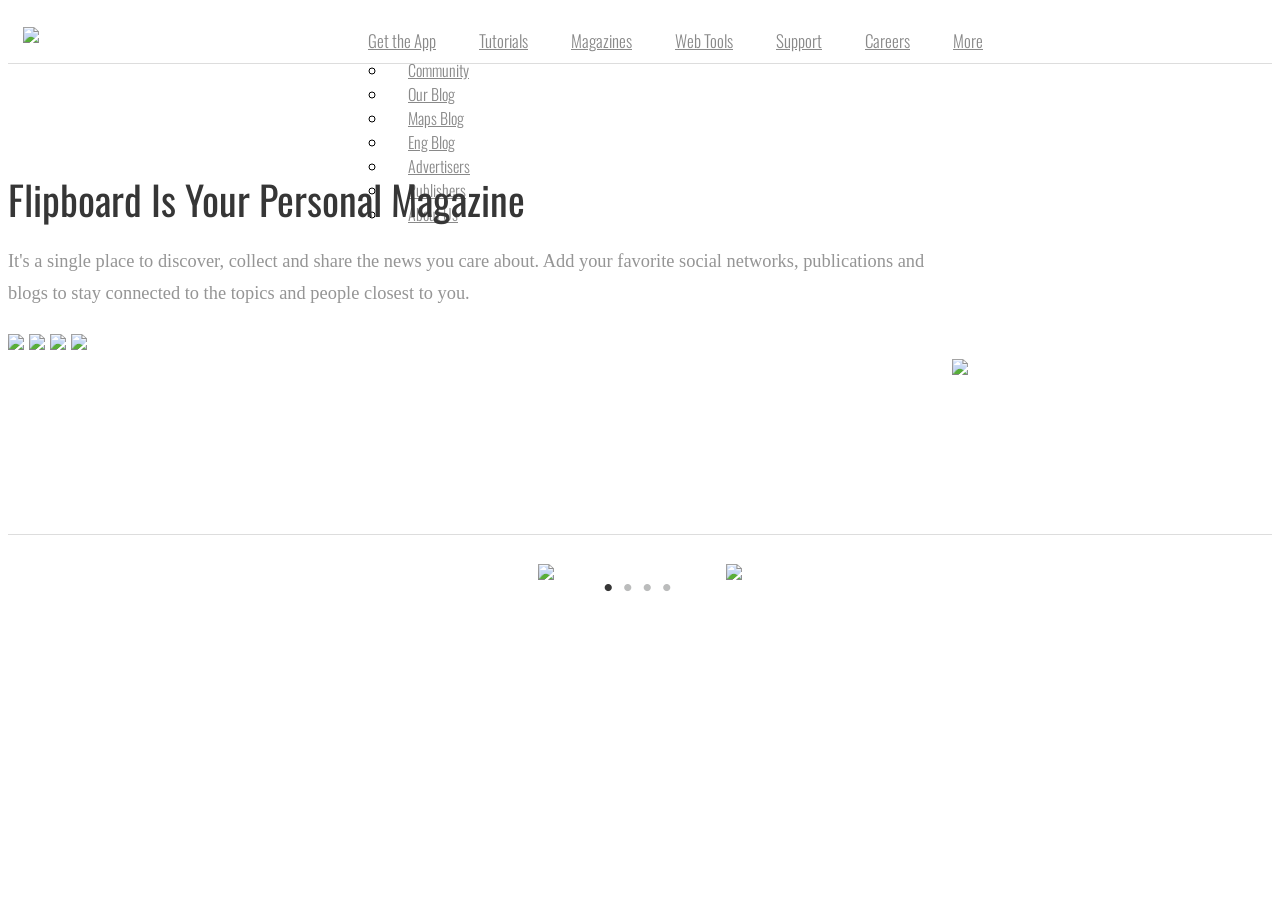
==== index.html @ d37cfd77 "First commit" ====
<!doctype html>
<html>
  <head>
    <link href='http://fonts.googleapis.com/css?family=Oswald:400,300' rel='stylesheet'>
    <link href="http://s3.amazonaws.com/codecademy-content/courses/ltp2/css/bootstrap.min.css" rel="stylesheet">
    <link href="style.css" rel="stylesheet">
  </head>
  <body>
    <div class="header">
      <div class="container">
        <a href="#" class="logo-icon">
          <img src="http://s3.amazonaws.com/codecademy-content/courses/ltp2/img/flipboard/logo.png">
        </a>

        <ul class="menu">
          <li><a href="#">Get the App</a></li>
          <li><a href="#">Tutorials</a></li>
          <li><a href="#">Magazines</a></li>
          <li><a href="#">Web Tools</a></li>
          <li><a href="#">Support</a></li>
          <li><a href="#">Careers</a></li>
          <li class="dropdown">
            <a href="#" class="dropdown-toggle">More <b class="caret"></b></a>
            <ul class="dropdown-menu">
              <li><a href="#">Community</a></li>
              <li><a href="#">Our Blog</a></li>
              <li><a href="#">Maps Blog</a></li>
              <li><a href="#">Eng Blog</a></li>
              <li><a href="#">Advertisers</a></li>
              <li><a href="#">Publishers</a></li>
              <li><a href="#">About Us</a></li>
            </ul>
          </li>
        </ul>
      </div>
    </div>

    <div class="slider">

      <div class="slide active-slide">
        <div class="container">
          <div class="row">
            <div class="slide-copy col-xs-5">
              <h1>Flipboard Is Your Personal Magazine</h1>
              <p>It's a single place to discover, collect and share the news you care about.  Add your favorite social networks, publications and blogs to stay connected to the topics and people closest to you.</p>
              
              <ul class="get-app">
                <li><a href="#"><img src="http://s3.amazonaws.com/codecademy-content/courses/ltp2/img/flipboard/ios.png"></a></li>
                <li><a href="#"><img src="http://s3.amazonaws.com/codecademy-content/courses/ltp2/img/flipboard/android.png"></a></li>
                <li><a href="#"><img src="http://s3.amazonaws.com/codecademy-content/courses/ltp2/img/flipboard/windows.png"></a></li>
                <li><a href="#"><img src="http://s3.amazonaws.com/codecademy-content/courses/ltp2/img/flipboard/blackberry.png"></a></li>
              </ul>
            </div>
            <div class="slide-img col-xs-7">
              <img src="http://s3.amazonaws.com/codecademy-content/courses/ltp2/img/flipboard/home.png" width="540px">
            </div>
          </div>
        </div>      
      </div>

      <div class="slide slide-feature">
        <div class="container">
          <div class="row">
            <div class="col-xs-12">
              <a href="#"><img src="http://s3.amazonaws.com/codecademy-content/courses/ltp2/img/flipboard/cnn.png"></a>
              <a href="#">Read Now</a>
            </div>
            
          </div>
        </div>      
      </div> 

      <div class="slide">
        <div class="container">
          <div class="row">
            <div class="slide-copy col-xs-5">
              <h1>Enjoy Flipboard Magazines</h1>
              <h2>on the Web</h2>
              <p>Millions of people use Flipboard to read and collect the news they care about, curating their favorite stories into their own magazines on any topic imaginable. Now magazines created by our readers, from Dali to End Trafficking, can be shared and enjoyed on the Web by anyone, anywhere.</p>
              
            </div>
            <div class="slide-img col-xs-7">
              <img src="http://s3.amazonaws.com/codecademy-content/courses/ltp2/img/flipboard/magazines.png">
            </div>
          </div>
        </div>      
      </div> 


      <div class="slide">
        <div class="container">
          <div class="row">
            <div class="slide-copy col-xs-5">
              <h1>Badges & Widgets</h1>
              <p>Millions of people use Flipboard to read and collect the news they care about, curating their favorite stories into their own magazines. Now you can promote the ones you create or think are awesome.</p>
              
              <ul class="get-app">
                <li><a href="#"><img src="http://s3.amazonaws.com/codecademy-content/courses/ltp2/img/flipboard/ios.png"></a></li>
                <li><a href="#"><img src="http://s3.amazonaws.com/codecademy-content/courses/ltp2/img/flipboard/android.png"></a></li>
                <li><a href="#"><img src="http://s3.amazonaws.com/codecademy-content/courses/ltp2/img/flipboard/windows.png"></a></li>
                <li><a href="#"><img src="http://s3.amazonaws.com/codecademy-content/courses/ltp2/img/flipboard/blackberry.png"></a></li>
              </ul>
            </div>
            <div class="slide-img col-xs-7">
              <img src="http://s3.amazonaws.com/codecademy-content/courses/ltp2/img/flipboard/bw.png" width="540px">
            </div>
          </div>
        </div>      
      </div> 

    </div>

    <div class="slider-nav">
      <a href="#" class="arrow-prev"><img src="http://s3.amazonaws.com/codecademy-content/courses/ltp2/img/flipboard/arrow-prev.png"></a>
      <ul class="slider-dots">
        <li class="dot active-dot">&bull;</li>
        <li class="dot">&bull;</li>
        <li class="dot">&bull;</li>
        <li class="dot">&bull;</li>
      </ul>
      <a href="#" class="arrow-next"><img src="http://s3.amazonaws.com/codecademy-content/courses/ltp2/img/flipboard/arrow-next.png"></a>
    </div> 
    
    <script src="https://ajax.googleapis.com/ajax/libs/jquery/2.2.0/jquery.min.js"></script>
    <script src="app.js"></script>
  </body>
</html>
---- style.css ----
/* General */

.container {
  width: 960px;
}


/* Header */

.header {
  background-color: rgba(255, 255, 255, 0.95);
  border-bottom: 1px solid #ddd;
  
  font-family: 'Oswald', sans-serif;
  font-weight: 300;
  
  font-size: 17px;
  padding: 15px;
}


/* Menu */ 

.header .menu {
  float: right;
  list-style: none;
  margin-top: 5px;
}

.menu > li {
  display: inline;
  padding-left: 20px;
  padding-right: 20px;
}

.menu a {
  color: #898989;
}

/* Dropdown */

.dropdown-menu {
  font-size: 16px;
  margin-top: 5px;
  min-width: 105px;
}

.dropdown-menu li a {
  color: #898989;
  padding: 6px 20px;
  font-weight: 300;
}


/* Carousel */

.slider {
  position: relative;
  width: 100%;
  height: 470px;
  border-bottom: 1px solid #ddd;
}

.slide {
  background: transparent url('http://s3.amazonaws.com/codecademy-content/courses/ltp2/img/flipboard/feature-gradient-transparent.png') center center no-repeat;
  background-size: cover;
  display: none;
  position: absolute;
  top: 0;
  left: 0;
  width: 100%;
  height: 100%;
}

.active-slide {
    display: block;
}

.slide-copy h1 {
  color: #363636;  
  
  font-family: 'Oswald', sans-serif;
  font-weight: 400;
  
  font-size: 40px;
  margin-top: 105px;
  margin-bottom: 0px;
}

.slide-copy h2 {
  color: #b7b7b7;
  
  font-family: 'Oswald', sans-serif;
  font-weight: 400;
  
  font-size: 40px;
  margin: 5px;
}

.slide-copy p {
  color: #959595;
  font-family: Georgia, "Times New Roman", serif;
  font-size: 1.15em;
  line-height: 1.75em;
  margin-bottom: 15px;
  margin-top: 16px;
}

.slide-img {
  text-align: right;
}

/* Slide feature */

.slide-feature {
  text-align: center;
  background-image: url('http://s3.amazonaws.com/codecademy-content/courses/ltp2/img/flipboard/ac.png');
  height: 470px;
}

.slide-feature img {
  margin-top: 112px;
  margin-bottom: 28px;
}

.slide-feature a {
  display: block;
  color: #6fc5e0;
  
  font-family: "HelveticaNeueMdCn", Helvetica, sans-serif;
  font-family: 'Oswald', sans-serif;
  font-weight: 400;
  
  font-size: 20px;
}

.slider-nav {
  text-align: center;
  margin-top: 20px;
}

.arrow-prev {
  margin-right: 45px;
  display: inline-block;
  vertical-align: top;
  margin-top: 9px;
}

.arrow-next {
  margin-left: 45px;
  display: inline-block;
  vertical-align: top;
  margin-top: 9px;
}

.slider-dots {
  list-style: none;
  display: inline-block;
  padding-left: 0;
  margin-bottom: 0;
}

.slider-dots li {
  color: #bbbcbc;
  display: inline;
  font-size: 30px;
  margin-right: 5px;
}

.slider-dots li.active-dot {
  color: #363636;
}

/* App links */

.get-app {
  list-style: none;
  padding-bottom: 9px;
  padding-left: 0px;
  padding-top: 9px;
}

.get-app li {
  float: left;
  margin-bottom: 5px;
  margin-right: 5px;
}

.get-app img {
  height: 40px;
}
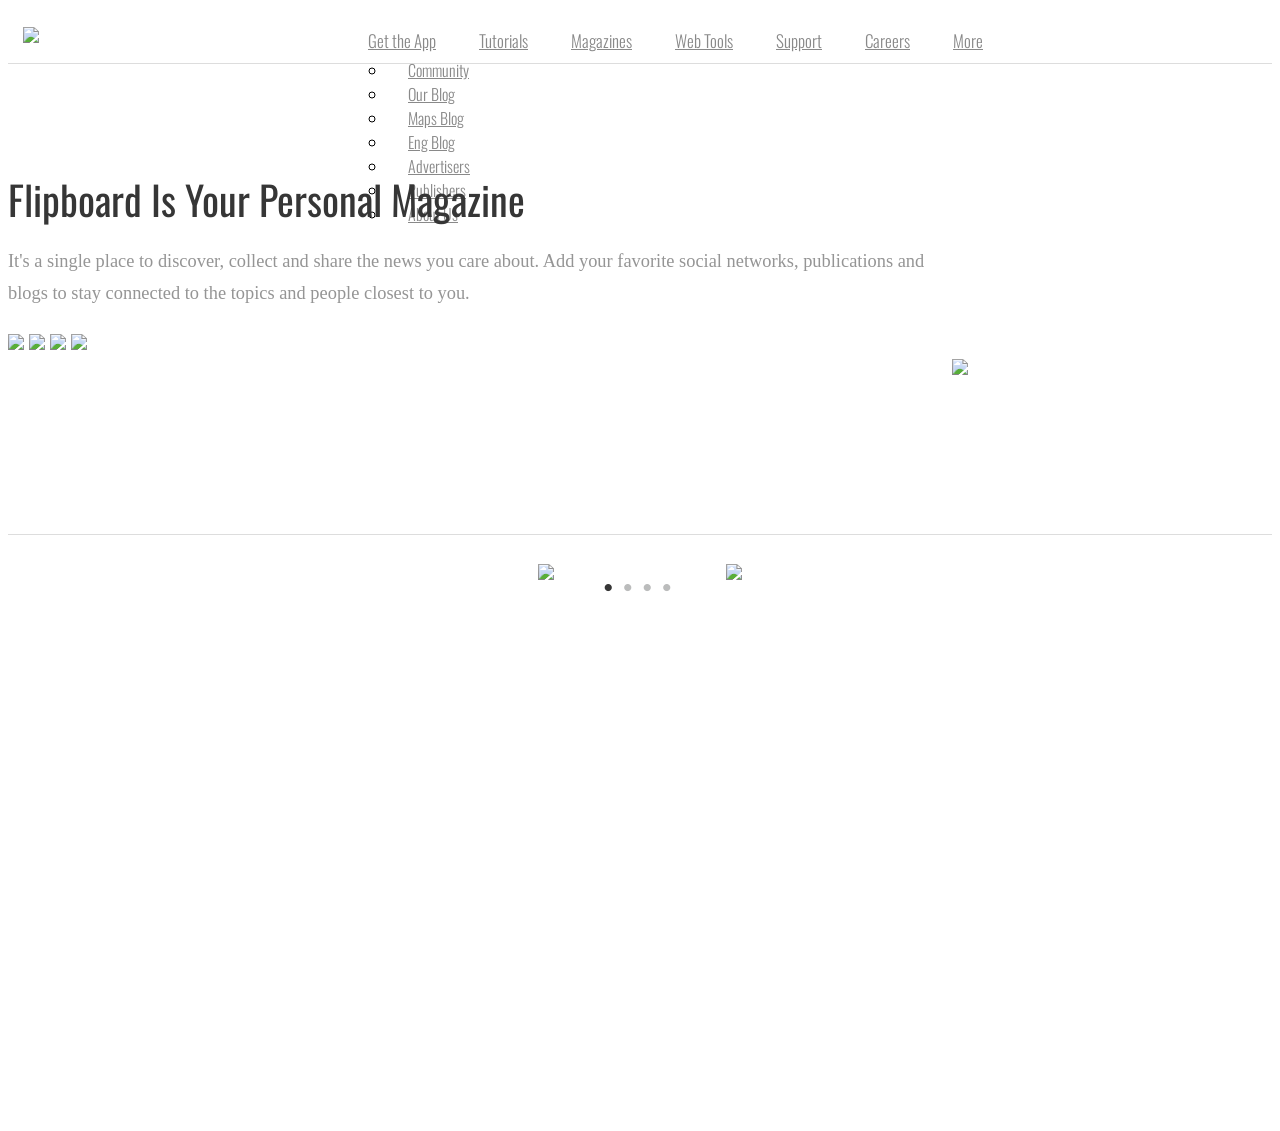
==== commit e9e74da5: "Youtube api test added" ====
--- a/index.html
+++ b/index.html
@@ -4,6 +4,9 @@
     <link href='http://fonts.googleapis.com/css?family=Oswald:400,300' rel='stylesheet'>
     <link href="http://s3.amazonaws.com/codecademy-content/courses/ltp2/css/bootstrap.min.css" rel="stylesheet">
     <link href="style.css" rel="stylesheet">
+
+    <script src="youtube.js" type="text/javascript"></script>
+    <script src="https://apis.google.com/js/client.js?onload=onClientLoad" type="text/javascript"></script>
   </head>
   <body>
     <div class="header">
@@ -121,6 +124,21 @@
       <a href="#" class="arrow-next"><img src="http://s3.amazonaws.com/codecademy-content/courses/ltp2/img/flipboard/arrow-next.png"></a>
     </div> 
     
+    <div class="videoSection">
+      <div class="container">
+        <div id="videoPlayer">
+          <!-- <iframe id="ytplayer" type="text/html" width="640" height="390"
+  src="https://www.youtube.com/embed/M7lc1UVf-VE?showinfo=0"
+  frameborder="0"></iframe> -->
+          <!-- <iframe width="560" height="315" src="https://www.youtube.com/embed/videoseries?list=PL19501DCDB5767545" frameborder="0" allowfullscreen></iframe> -->
+        </div>
+
+        <div>
+          <pre id="response"></pre>
+        </div>
+      </div>
+    </div>
+
     <script src="https://ajax.googleapis.com/ajax/libs/jquery/2.2.0/jquery.min.js"></script>
     <script src="app.js"></script>
   </body>
--- a/style.css
+++ b/style.css
@@ -188,4 +188,8 @@
 
 .get-app img {
   height: 40px;
+}
+
+.videoSection pre {
+  min-height: 500px;
 }
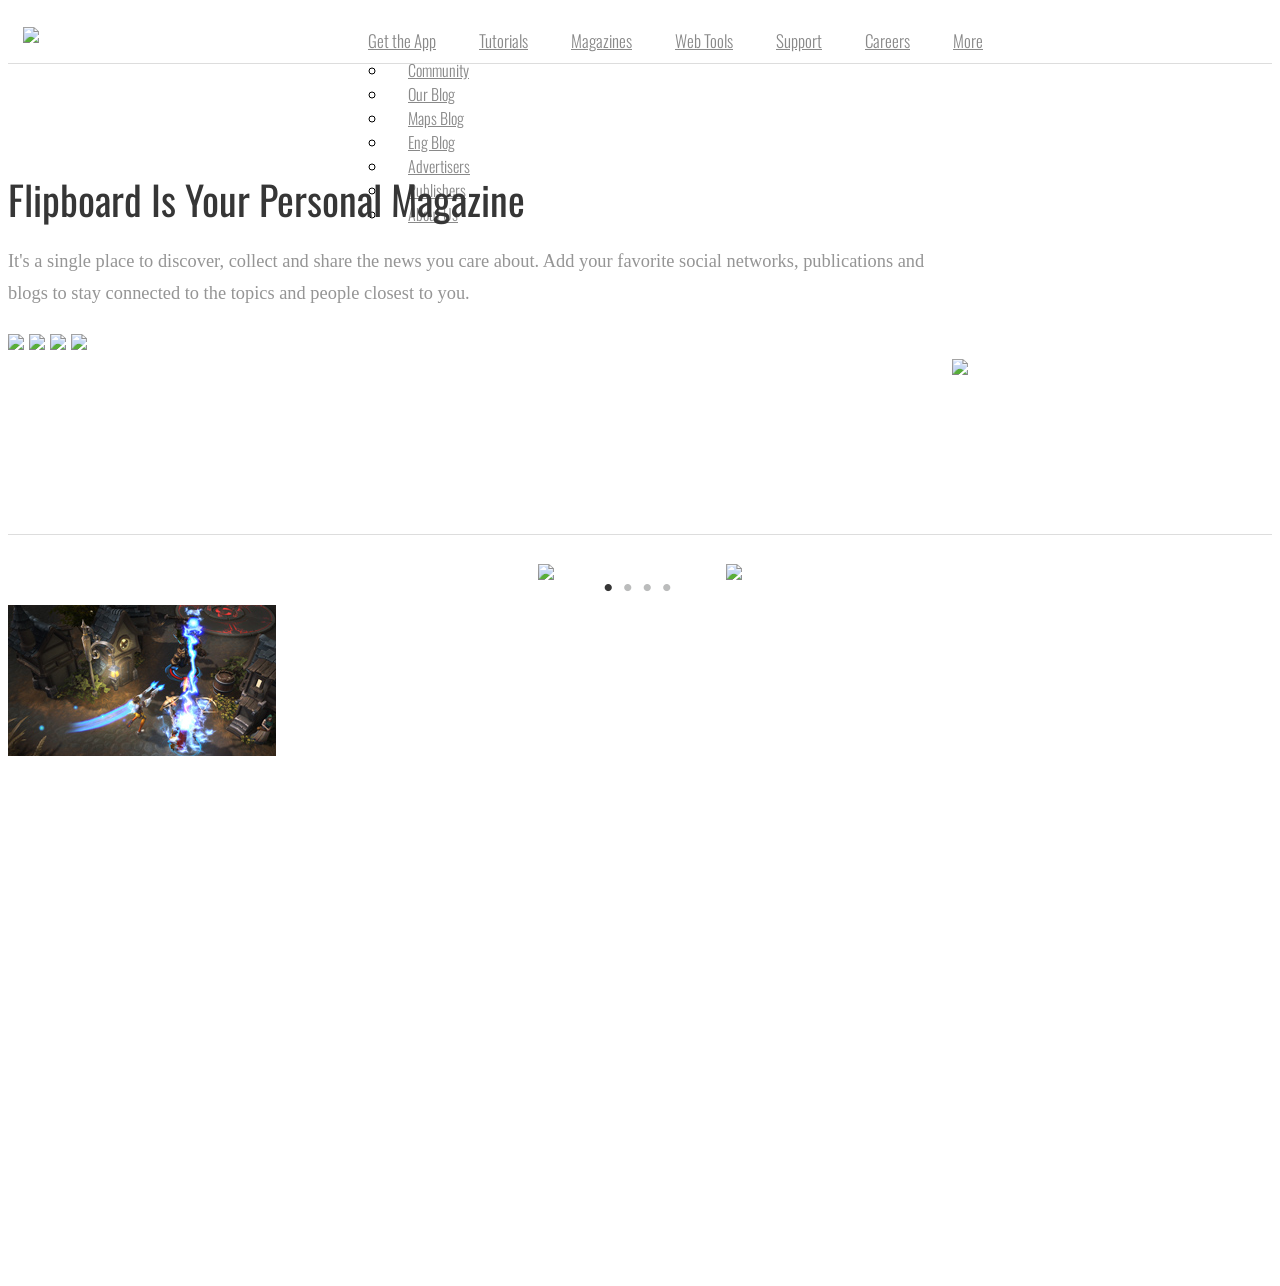
==== commit 2c842593: "Added lightbox" ====
--- a/index.html
+++ b/index.html
@@ -4,9 +4,6 @@
     <link href='http://fonts.googleapis.com/css?family=Oswald:400,300' rel='stylesheet'>
     <link href="http://s3.amazonaws.com/codecademy-content/courses/ltp2/css/bootstrap.min.css" rel="stylesheet">
     <link href="style.css" rel="stylesheet">
-
-    <script src="youtube.js" type="text/javascript"></script>
-    <script src="https://apis.google.com/js/client.js?onload=onClientLoad" type="text/javascript"></script>
   </head>
   <body>
     <div class="header">
@@ -134,6 +131,10 @@
         </div>
 
         <div>
+          <a href="image1.jpg" class="lightbox"><img src="thumbnail1.jpg"></a>
+        </div>
+
+        <div>
           <pre id="response"></pre>
         </div>
       </div>
@@ -141,5 +142,7 @@
 
     <script src="https://ajax.googleapis.com/ajax/libs/jquery/2.2.0/jquery.min.js"></script>
     <script src="app.js"></script>
+    <script src="youtube.js" type="text/javascript"></script>
+    <script src="https://apis.google.com/js/client.js?onload=onClientLoad" type="text/javascript"></script>
   </body>
 </html>
--- a/style.css
+++ b/style.css
@@ -192,4 +192,61 @@
 
 .videoSection pre {
   min-height: 500px;
+}
+
+.lightbox {
+
+}
+
+#lightbox {
+  position: fixed;
+  top: 0;
+  left: 0;
+  width: 100%;
+  height: 100%;
+  background: rgba(0,0,0,.7);
+  text-align: center;
+}
+
+#lightbox p {
+  text-align: right;
+  color: #fff;
+  margin-right: 20px;
+  font-size: 12px;
+}
+
+#lightbox img {
+  box-shadow: 0 0 25px #111;
+  -webkit-box-shadow: 0 0 25px #111;
+  -mox-box-shadow: 0 0 25px #111;
+  max-width: 980px;
+}
+
+.sixteen-nine {
+  margin: 0 auto;
+  height: 0;
+  padding-bottom: 56.25%;
+  position: relative;
+}
+
+.sixteen-nine iframe {
+  position: absolute;
+  top: 0;
+  left: 0;
+  width: 100%;
+  height: 100%;
+  box-shadow: 0 0 25px #111;
+  -webkit-box-shadow: 0 0 25px #111;
+  -mox-box-shadow: 0 0 25px #111;
+}
+
+#container {
+  position: fixed;
+  top: 50%;
+  transform: translateY(-50%);
+  -webkit-transform: translateY(-50%);
+  -ms-transform: translateY(-50%);
+  width: 75%;
+  left: 12.5%;
+  text-align: center;
 }
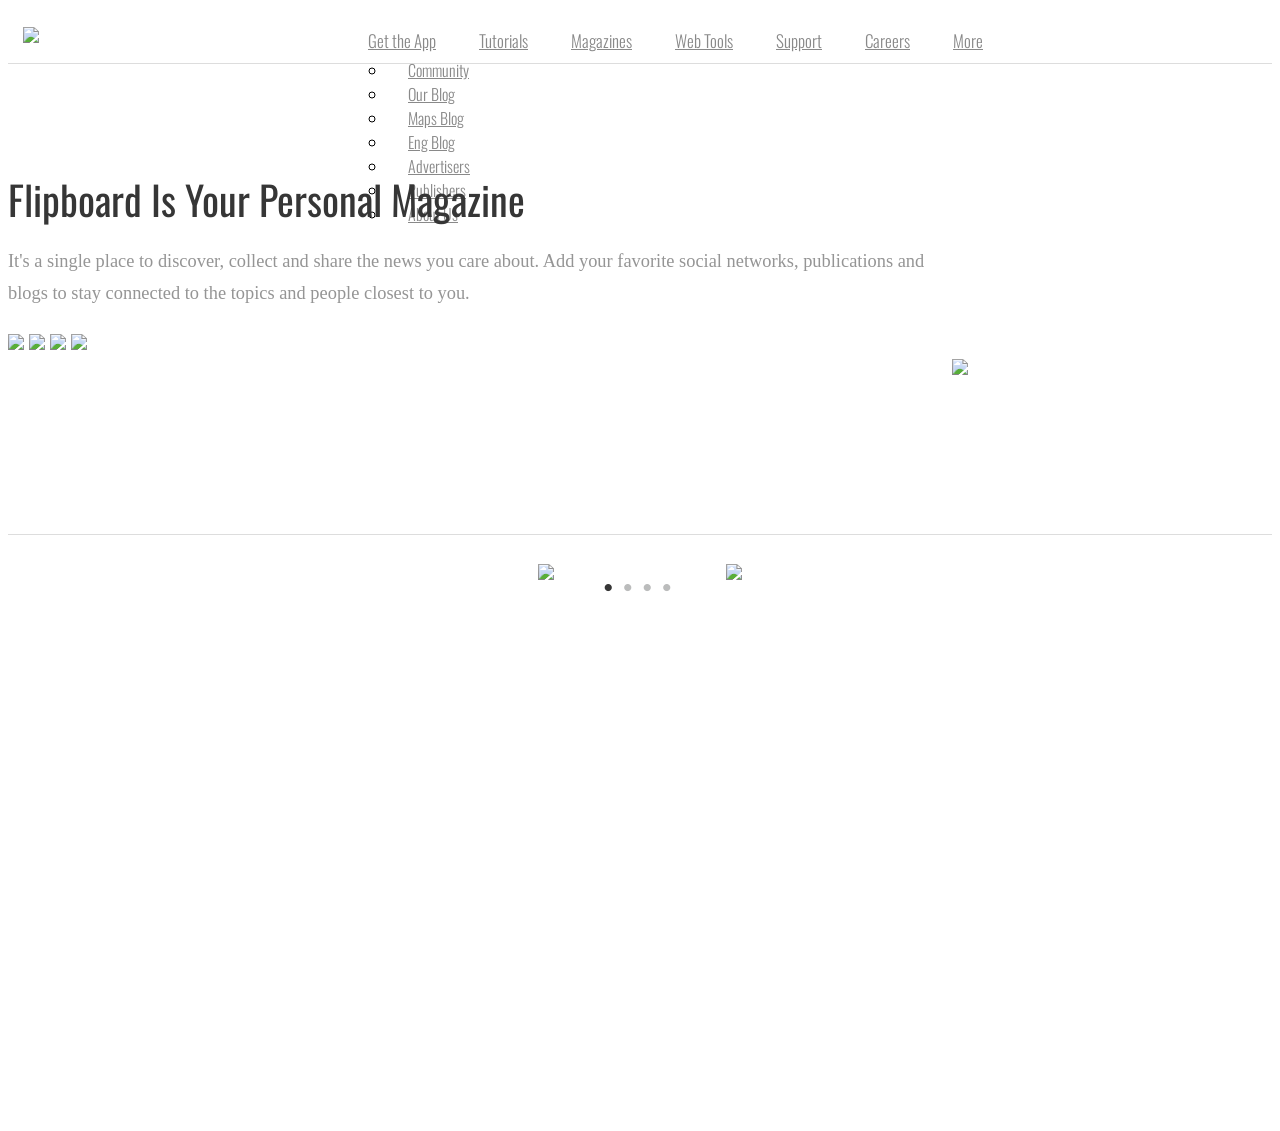
==== commit 4a8c90b9: "Youtube lightbox implemented" ====
--- a/index.html
+++ b/index.html
@@ -130,9 +130,9 @@
           <!-- <iframe width="560" height="315" src="https://www.youtube.com/embed/videoseries?list=PL19501DCDB5767545" frameborder="0" allowfullscreen></iframe> -->
         </div>
 
-        <div>
+<!--         <div>
           <a href="image1.jpg" class="lightbox"><img src="thumbnail1.jpg"></a>
-        </div>
+        </div> -->
 
         <div>
           <pre id="response"></pre>
@@ -140,9 +140,10 @@
       </div>
     </div>
 
+    <script src="youtube.js" type="text/javascript"></script>
+    <script src="https://apis.google.com/js/client.js?onload=onClientLoad" type="text/javascript"></script>
     <script src="https://ajax.googleapis.com/ajax/libs/jquery/2.2.0/jquery.min.js"></script>
     <script src="app.js"></script>
-    <script src="youtube.js" type="text/javascript"></script>
-    <script src="https://apis.google.com/js/client.js?onload=onClientLoad" type="text/javascript"></script>
+    <script src="lightbox.js"></script>
   </body>
 </html>
--- a/style.css
+++ b/style.css
@@ -206,13 +206,6 @@
   height: 100%;
   background: rgba(0,0,0,.7);
   text-align: center;
-}
-
-#lightbox p {
-  text-align: right;
-  color: #fff;
-  margin-right: 20px;
-  font-size: 12px;
 }
 
 #lightbox img {
@@ -249,4 +242,13 @@
   width: 75%;
   left: 12.5%;
   text-align: center;
+}
+
+#container p {
+  text-align: right;
+  color: #fff;
+  margin-top: -20px;
+  margin-right: 20px;
+  font-size: 16px;
+  cursor: pointer;
 }
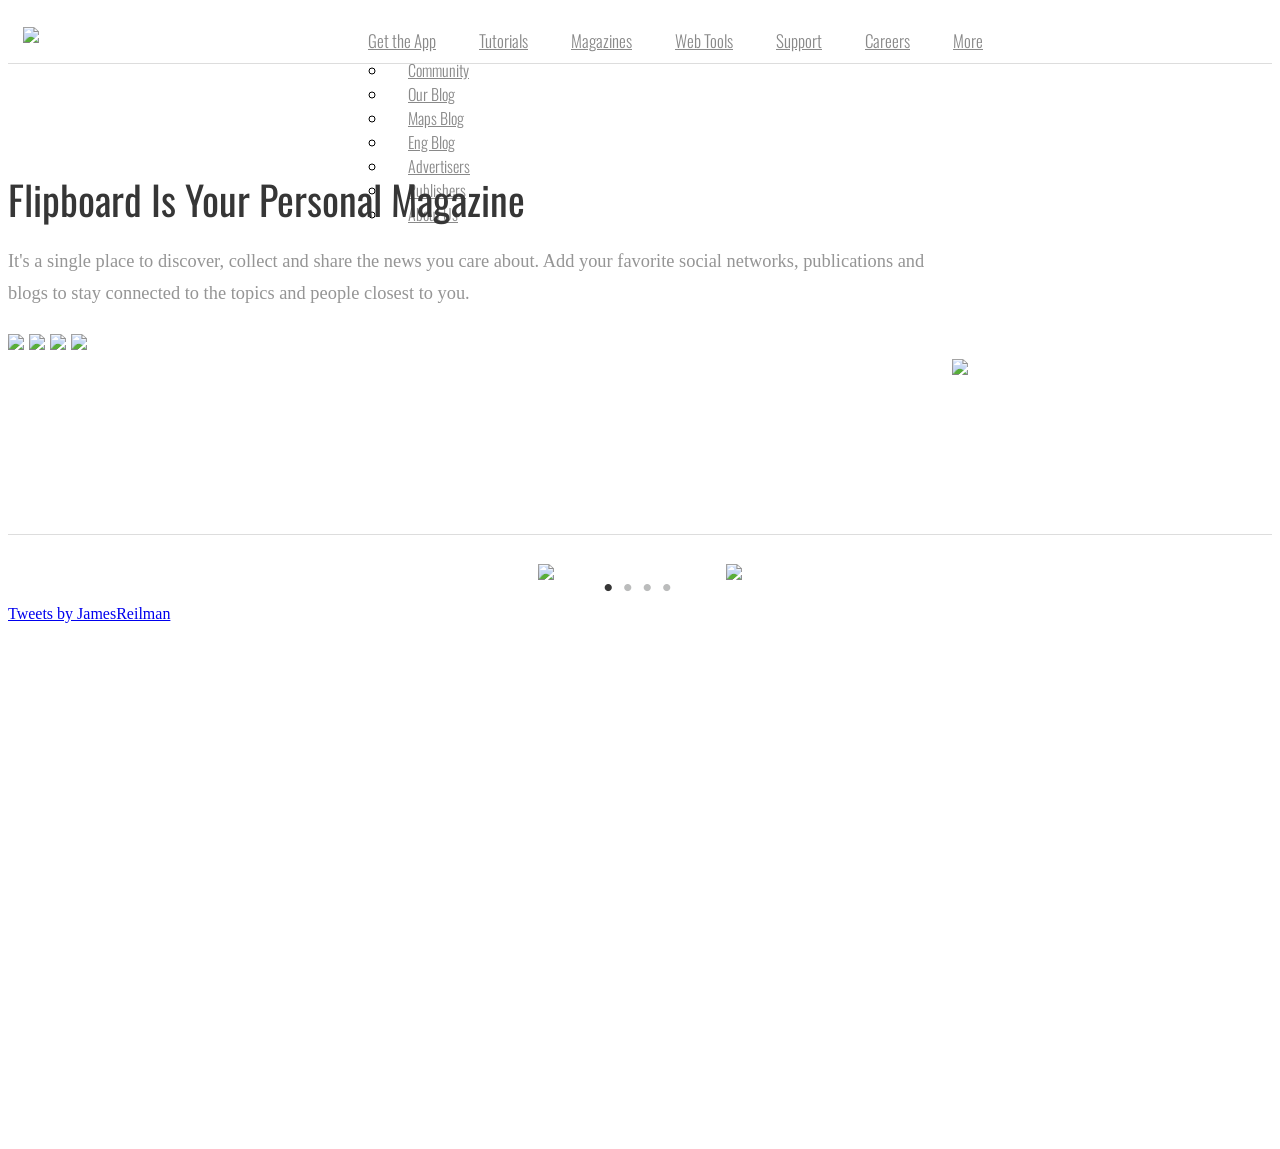
==== commit 420844be: "Add Twitter embed, Add Twitch embed" ====
--- a/index.html
+++ b/index.html
@@ -134,6 +134,26 @@
           <a href="image1.jpg" class="lightbox"><img src="thumbnail1.jpg"></a>
         </div> -->
 
+<!--         <div>
+          <iframe 
+            src="http://player.twitch.tv/?channel=eleaguetv&autoplay=false" 
+            height="720" 
+            width="1280" 
+            frameborder="0" 
+            scrolling="no" 
+            autoplay="false" 
+            allowfullscreen="true">
+          </iframe>
+        </div> -->
+
+        <div>
+            <div id="twitchPlayer"></div>
+        </div>
+
+        <div style="width: 400px">
+          <a class="twitter-timeline" data-width="100%" data-height="500" data-theme="light" href="https://twitter.com/JamesReilman">Tweets by JamesReilman</a> <script async src="//platform.twitter.com/widgets.js" charset="utf-8"></script>
+        </div>
+
         <div>
           <pre id="response"></pre>
         </div>
@@ -145,5 +165,7 @@
     <script src="https://ajax.googleapis.com/ajax/libs/jquery/2.2.0/jquery.min.js"></script>
     <script src="app.js"></script>
     <script src="lightbox.js"></script>
+    <script src= "http://player.twitch.tv/js/embed/v1.js"></script>
+    <script type="text/javascript" src="twitch.js"></script>
   </body>
 </html>
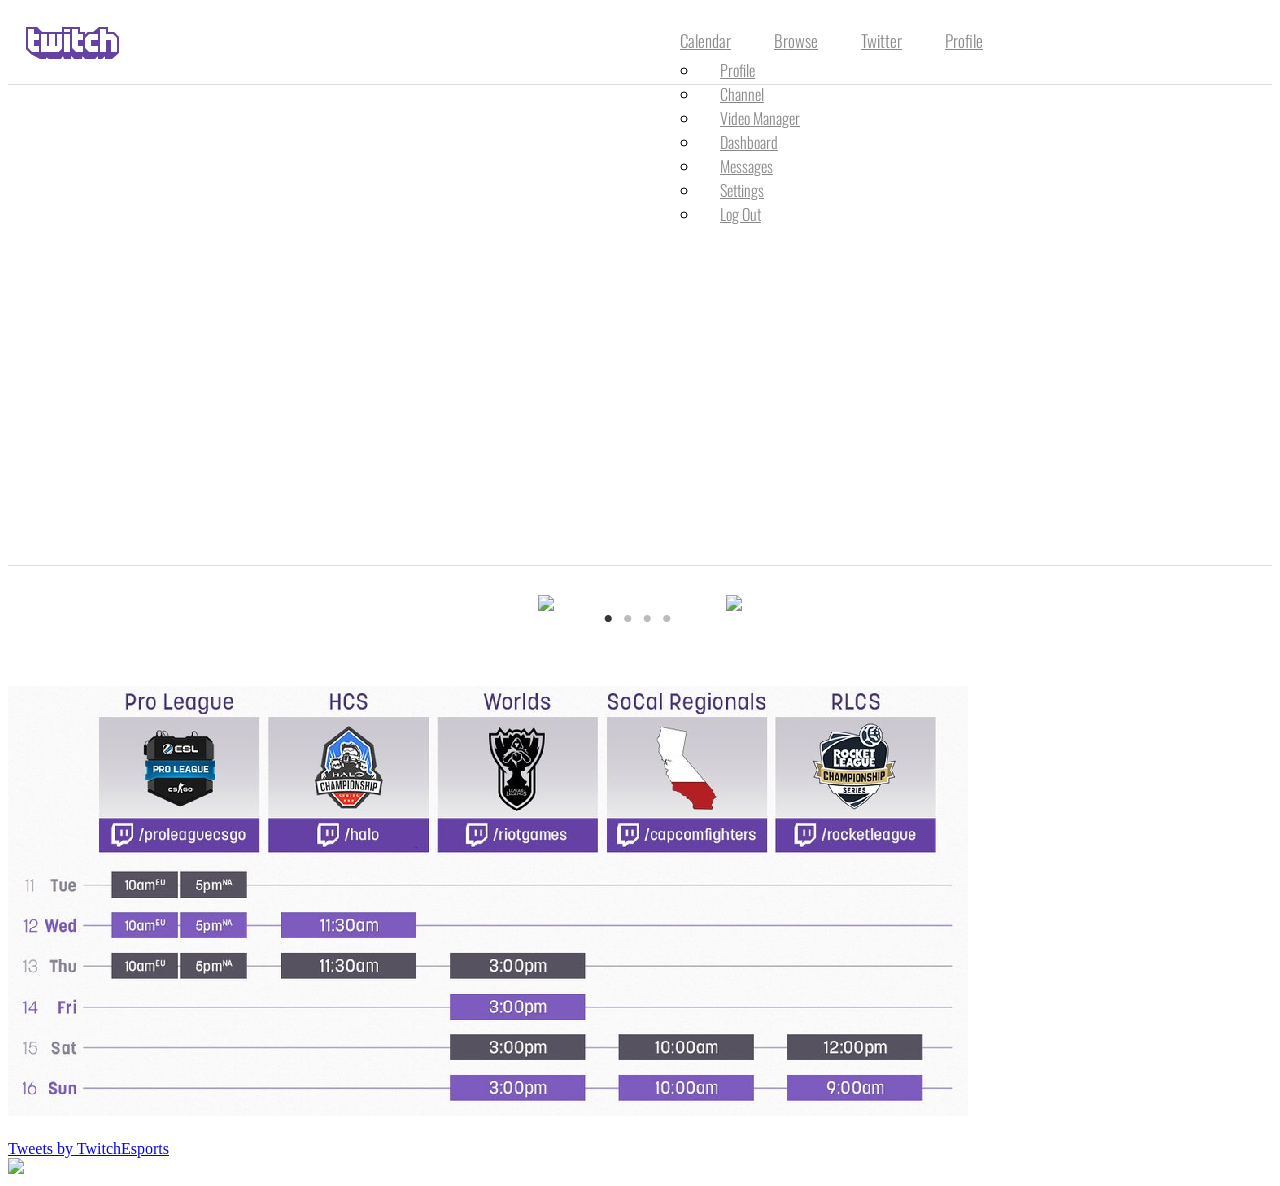
==== commit e484ab63: "Esports Test idea" ====
--- a/index.html
+++ b/index.html
@@ -9,61 +9,47 @@
     <div class="header">
       <div class="container">
         <a href="#" class="logo-icon">
-          <img src="http://s3.amazonaws.com/codecademy-content/courses/ltp2/img/flipboard/logo.png">
+          <img src="twitch.png">
         </a>
 
-        <ul class="menu">
-          <li><a href="#">Get the App</a></li>
-          <li><a href="#">Tutorials</a></li>
-          <li><a href="#">Magazines</a></li>
-          <li><a href="#">Web Tools</a></li>
-          <li><a href="#">Support</a></li>
-          <li><a href="#">Careers</a></li>
-          <li class="dropdown">
-            <a href="#" class="dropdown-toggle">More <b class="caret"></b></a>
-            <ul class="dropdown-menu">
-              <li><a href="#">Community</a></li>
-              <li><a href="#">Our Blog</a></li>
-              <li><a href="#">Maps Blog</a></li>
-              <li><a href="#">Eng Blog</a></li>
-              <li><a href="#">Advertisers</a></li>
-              <li><a href="#">Publishers</a></li>
-              <li><a href="#">About Us</a></li>
-            </ul>
-          </li>
-        </ul>
-      </div>
+      <ul class="menu">
+        <li><a href="#">Calendar</a></li>
+        <li><a href="#">Browse</a></li>
+        <li><a href="twitter.com/twitchesports">Twitter</a></li>
+        <li class="dropdown">
+          <a href="#" class="dropdown-toggle">Profile <b class="caret"></b></a>
+          <ul class="dropdown-menu">
+            <li><a href="#">Profile</a></li>
+            <li><a href="#">Channel</a></li>
+            <li><a href="#">Video Manager</a></li>
+            <li><a href="#">Dashboard</a></li>
+            <li><a href="#">Messages</a></li>
+            <li><a href="#">Settings</a></li>
+            <li><a href="#">Log Out</a></li>
+          </ul>
+        </li>
+      </ul>
     </div>
+  </div>
 
     <div class="slider">
 
       <div class="slide active-slide">
         <div class="container">
           <div class="row">
-            <div class="slide-copy col-xs-5">
-              <h1>Flipboard Is Your Personal Magazine</h1>
-              <p>It's a single place to discover, collect and share the news you care about.  Add your favorite social networks, publications and blogs to stay connected to the topics and people closest to you.</p>
-              
-              <ul class="get-app">
-                <li><a href="#"><img src="http://s3.amazonaws.com/codecademy-content/courses/ltp2/img/flipboard/ios.png"></a></li>
-                <li><a href="#"><img src="http://s3.amazonaws.com/codecademy-content/courses/ltp2/img/flipboard/android.png"></a></li>
-                <li><a href="#"><img src="http://s3.amazonaws.com/codecademy-content/courses/ltp2/img/flipboard/windows.png"></a></li>
-                <li><a href="#"><img src="http://s3.amazonaws.com/codecademy-content/courses/ltp2/img/flipboard/blackberry.png"></a></li>
-              </ul>
-            </div>
-            <div class="slide-img col-xs-7">
-              <img src="http://s3.amazonaws.com/codecademy-content/courses/ltp2/img/flipboard/home.png" width="540px">
+            <div class="slide-copy video col-xs-12">
+              <div id="twitchPlayer"></div>
             </div>
           </div>
-        </div>      
-      </div>
+        </div>
+      </div>      
 
       <div class="slide slide-feature">
         <div class="container">
           <div class="row">
             <div class="col-xs-12">
-              <a href="#"><img src="http://s3.amazonaws.com/codecademy-content/courses/ltp2/img/flipboard/cnn.png"></a>
-              <a href="#">Read Now</a>
+              <a href="twitch.tv/riotgames"><img src="lolworlds_logo.png"></a>
+              <a href="twitch.tv/riotgames">Watch Now</a>
             </div>
             
           </div>
@@ -74,9 +60,9 @@
         <div class="container">
           <div class="row">
             <div class="slide-copy col-xs-5">
-              <h1>Enjoy Flipboard Magazines</h1>
-              <h2>on the Web</h2>
-              <p>Millions of people use Flipboard to read and collect the news they care about, curating their favorite stories into their own magazines on any topic imaginable. Now magazines created by our readers, from Dali to End Trafficking, can be shared and enjoyed on the Web by anyone, anywhere.</p>
+              <h1>Twitch Esports</h1>
+              <h2>Introducing Clips</h2>
+              <p>All your favorite content in bite-sized pieces. Simply tune in, and watch the best highlights from around the world. Think the game looks sick? Follow and tune in for the next broadcast!</p>
               
             </div>
             <div class="slide-img col-xs-7">
@@ -92,7 +78,7 @@
           <div class="row">
             <div class="slide-copy col-xs-5">
               <h1>Badges & Widgets</h1>
-              <p>Millions of people use Flipboard to read and collect the news they care about, curating their favorite stories into their own magazines. Now you can promote the ones you create or think are awesome.</p>
+              <p>Level up your Esports experience by participating in Chat. You AND your favorite player both win when you play!</p>
               
               <ul class="get-app">
                 <li><a href="#"><img src="http://s3.amazonaws.com/codecademy-content/courses/ltp2/img/flipboard/ios.png"></a></li>
@@ -102,7 +88,7 @@
               </ul>
             </div>
             <div class="slide-img col-xs-7">
-              <img src="http://s3.amazonaws.com/codecademy-content/courses/ltp2/img/flipboard/bw.png" width="540px">
+              <img src="badges.jpeg">
             </div>
           </div>
         </div>      
@@ -123,12 +109,19 @@
     
     <div class="videoSection">
       <div class="container">
+        <div class="row">
+          <div class="col-xs-12">
+            <img src="calendar.png">
+          </div>
+        </div>
+      
+        <!--<div class="row">
         <div id="videoPlayer">
-          <!-- <iframe id="ytplayer" type="text/html" width="640" height="390"
+          <iframe id="ytplayer" type="text/html" width="640" height="390"
   src="https://www.youtube.com/embed/M7lc1UVf-VE?showinfo=0"
-  frameborder="0"></iframe> -->
-          <!-- <iframe width="560" height="315" src="https://www.youtube.com/embed/videoseries?list=PL19501DCDB5767545" frameborder="0" allowfullscreen></iframe> -->
-        </div>
+  frameborder="0"></iframe>
+          <iframe width="560" height="315" src="https://www.youtube.com/embed/videoseries?list=PL19501DCDB5767545" frameborder="0" allowfullscreen></iframe>
+        </div>-->
 
 <!--         <div>
           <a href="image1.jpg" class="lightbox"><img src="thumbnail1.jpg"></a>
@@ -146,17 +139,22 @@
           </iframe>
         </div> -->
 
-        <div>
-            <div id="twitchPlayer"></div>
+
+        <div class="row content">
+          <div class="col-xs-6">
+            <a class="twitter-timeline" data-width="400" data-height="800" href="https://twitter.com/TwitchEsports">Tweets by TwitchEsports</a> <script async src="//platform.twitter.com/widgets.js" charset="utf-8"></script>
+            <!--<a class="twitter-timeline" data-width="100%" data-height="500" data-theme="light" href="https://twitter.com/JamesReilman">Tweets by JamesReilman</a> <script async src="//platform.twitter.com/widgets.js" charset="utf-8"></script>-->
+          </div>
+
+          <div class="col-xs-6">
+            <div>
+              <a href="D4-7Lu-8Cn0" class="lightbox video"><img style="width:400px" src="https://i.ytimg.com/vi_webp/D4-7Lu-8Cn0/sddefault.webp"></a>
+            </div>
+          </div>
         </div>
-
-        <div style="width: 400px">
-          <a class="twitter-timeline" data-width="100%" data-height="500" data-theme="light" href="https://twitter.com/JamesReilman">Tweets by JamesReilman</a> <script async src="//platform.twitter.com/widgets.js" charset="utf-8"></script>
-        </div>
-
-        <div>
+        <!--<div>
           <pre id="response"></pre>
-        </div>
+        </div>-->
       </div>
     </div>
 
--- a/style.css
+++ b/style.css
@@ -57,7 +57,7 @@
 .slider {
   position: relative;
   width: 100%;
-  height: 470px;
+  height: 480px;
   border-bottom: 1px solid #ddd;
 }
 
@@ -114,7 +114,7 @@
 
 .slide-feature {
   text-align: center;
-  background-image: url('http://s3.amazonaws.com/codecademy-content/courses/ltp2/img/flipboard/ac.png');
+  background-image: url('lolworlds.png');
   height: 470px;
 }
 
@@ -190,8 +190,20 @@
   height: 40px;
 }
 
-.videoSection pre {
-  min-height: 500px;
+.video {
+  text-align: center;
+}
+
+.videoSection {
+  margin-top: 50px;
+}
+
+.youtube img {
+  width:400px;
+}
+
+.content {
+  margin-top: 20px;
 }
 
 .lightbox {
@@ -231,6 +243,10 @@
   box-shadow: 0 0 25px #111;
   -webkit-box-shadow: 0 0 25px #111;
   -mox-box-shadow: 0 0 25px #111;
+}
+
+.timeline {
+  text-align:center;
 }
 
 #container {
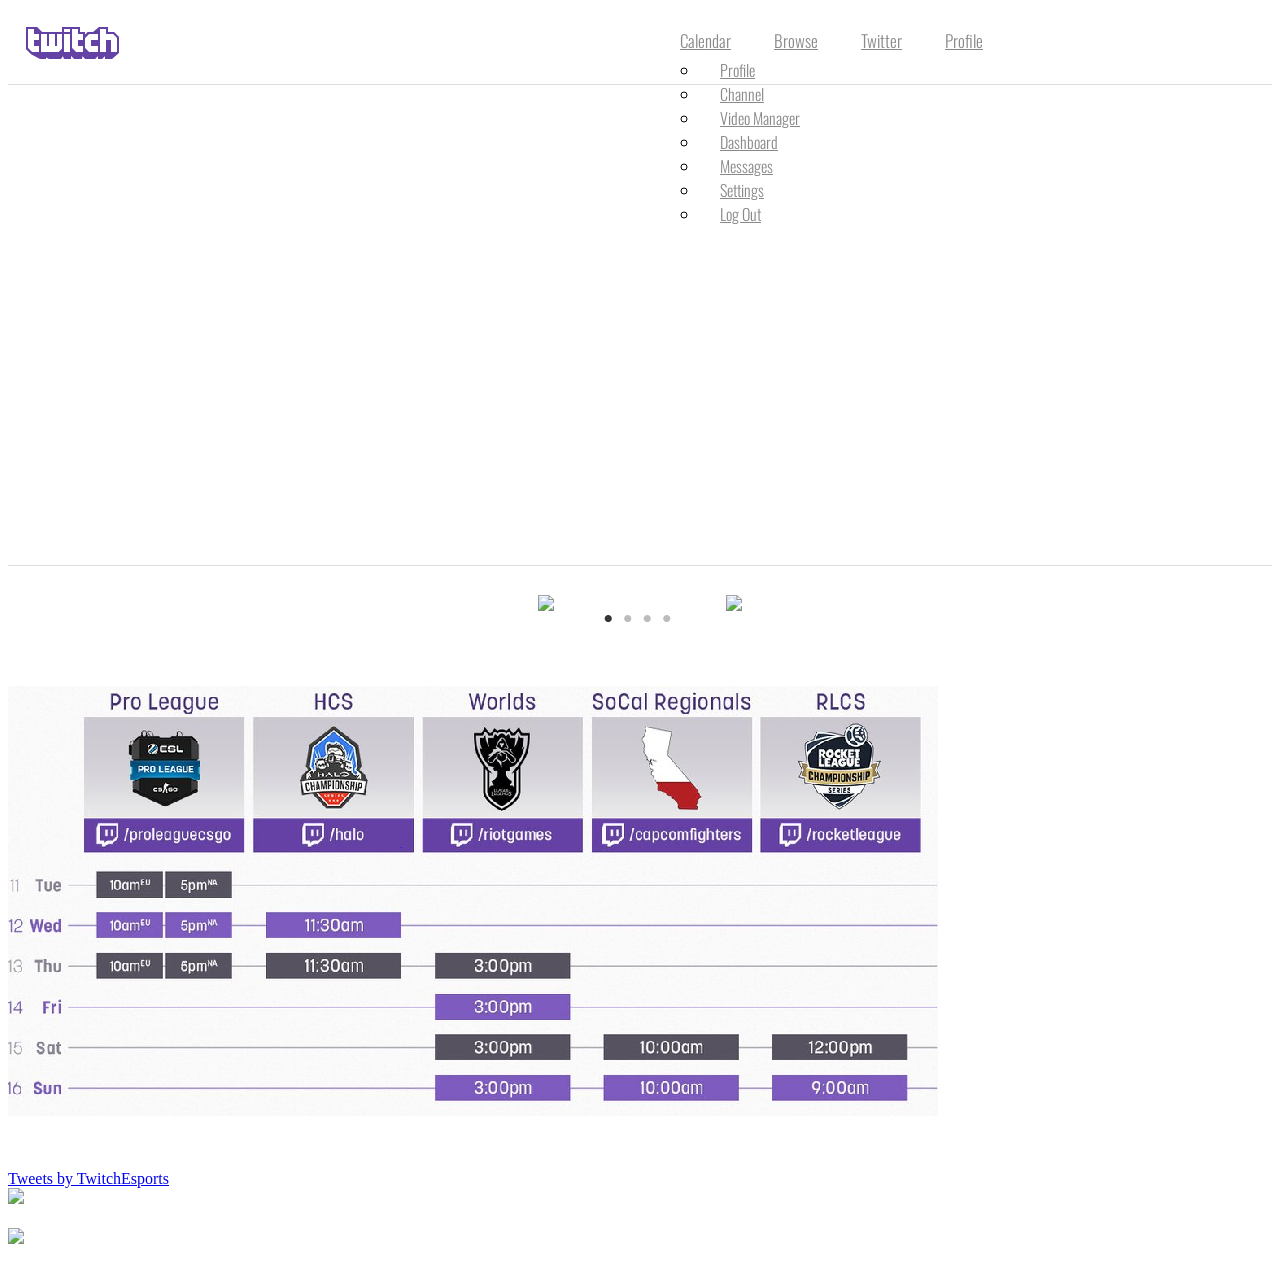
==== commit 5fb3e03f: "clone of main site" ====
--- a/index.html
+++ b/index.html
@@ -142,13 +142,17 @@
 
         <div class="row content">
           <div class="col-xs-6">
-            <a class="twitter-timeline" data-width="400" data-height="800" href="https://twitter.com/TwitchEsports">Tweets by TwitchEsports</a> <script async src="//platform.twitter.com/widgets.js" charset="utf-8"></script>
+            <a class="twitter-timeline" data-width="450" data-height="800" href="https://twitter.com/TwitchEsports">Tweets by TwitchEsports</a> <script async src="//platform.twitter.com/widgets.js" charset="utf-8"></script>
             <!--<a class="twitter-timeline" data-width="100%" data-height="500" data-theme="light" href="https://twitter.com/JamesReilman">Tweets by JamesReilman</a> <script async src="//platform.twitter.com/widgets.js" charset="utf-8"></script>-->
           </div>
 
           <div class="col-xs-6">
-            <div>
-              <a href="D4-7Lu-8Cn0" class="lightbox video"><img style="width:400px" src="https://i.ytimg.com/vi_webp/D4-7Lu-8Cn0/sddefault.webp"></a>
+            <div class="youtube">
+              <a href="D4-7Lu-8Cn0" class="lightbox video"><img style="width:450px" src="https://i.ytimg.com/vi/D4-7Lu-8Cn0/sddefault.jpg"></a>
+            </div>
+            
+            <div class="youtube">
+              <a href="xlfUC53T-Ag" class="lightbox video"><img style="width:450px" src="https://i.ytimg.com/vi/xlfUC53T-Ag/sddefault.jpg"></a>
             </div>
           </div>
         </div>
@@ -166,4 +170,4 @@
     <script src= "http://player.twitch.tv/js/embed/v1.js"></script>
     <script type="text/javascript" src="twitch.js"></script>
   </body>
-</html>+</html>
--- a/style.css
+++ b/style.css
@@ -198,12 +198,12 @@
   margin-top: 50px;
 }
 
-.youtube img {
-  width:400px;
+.youtube {
+  margin-bottom: 20px;
 }
 
 .content {
-  margin-top: 20px;
+  margin-top: 50px;
 }
 
 .lightbox {
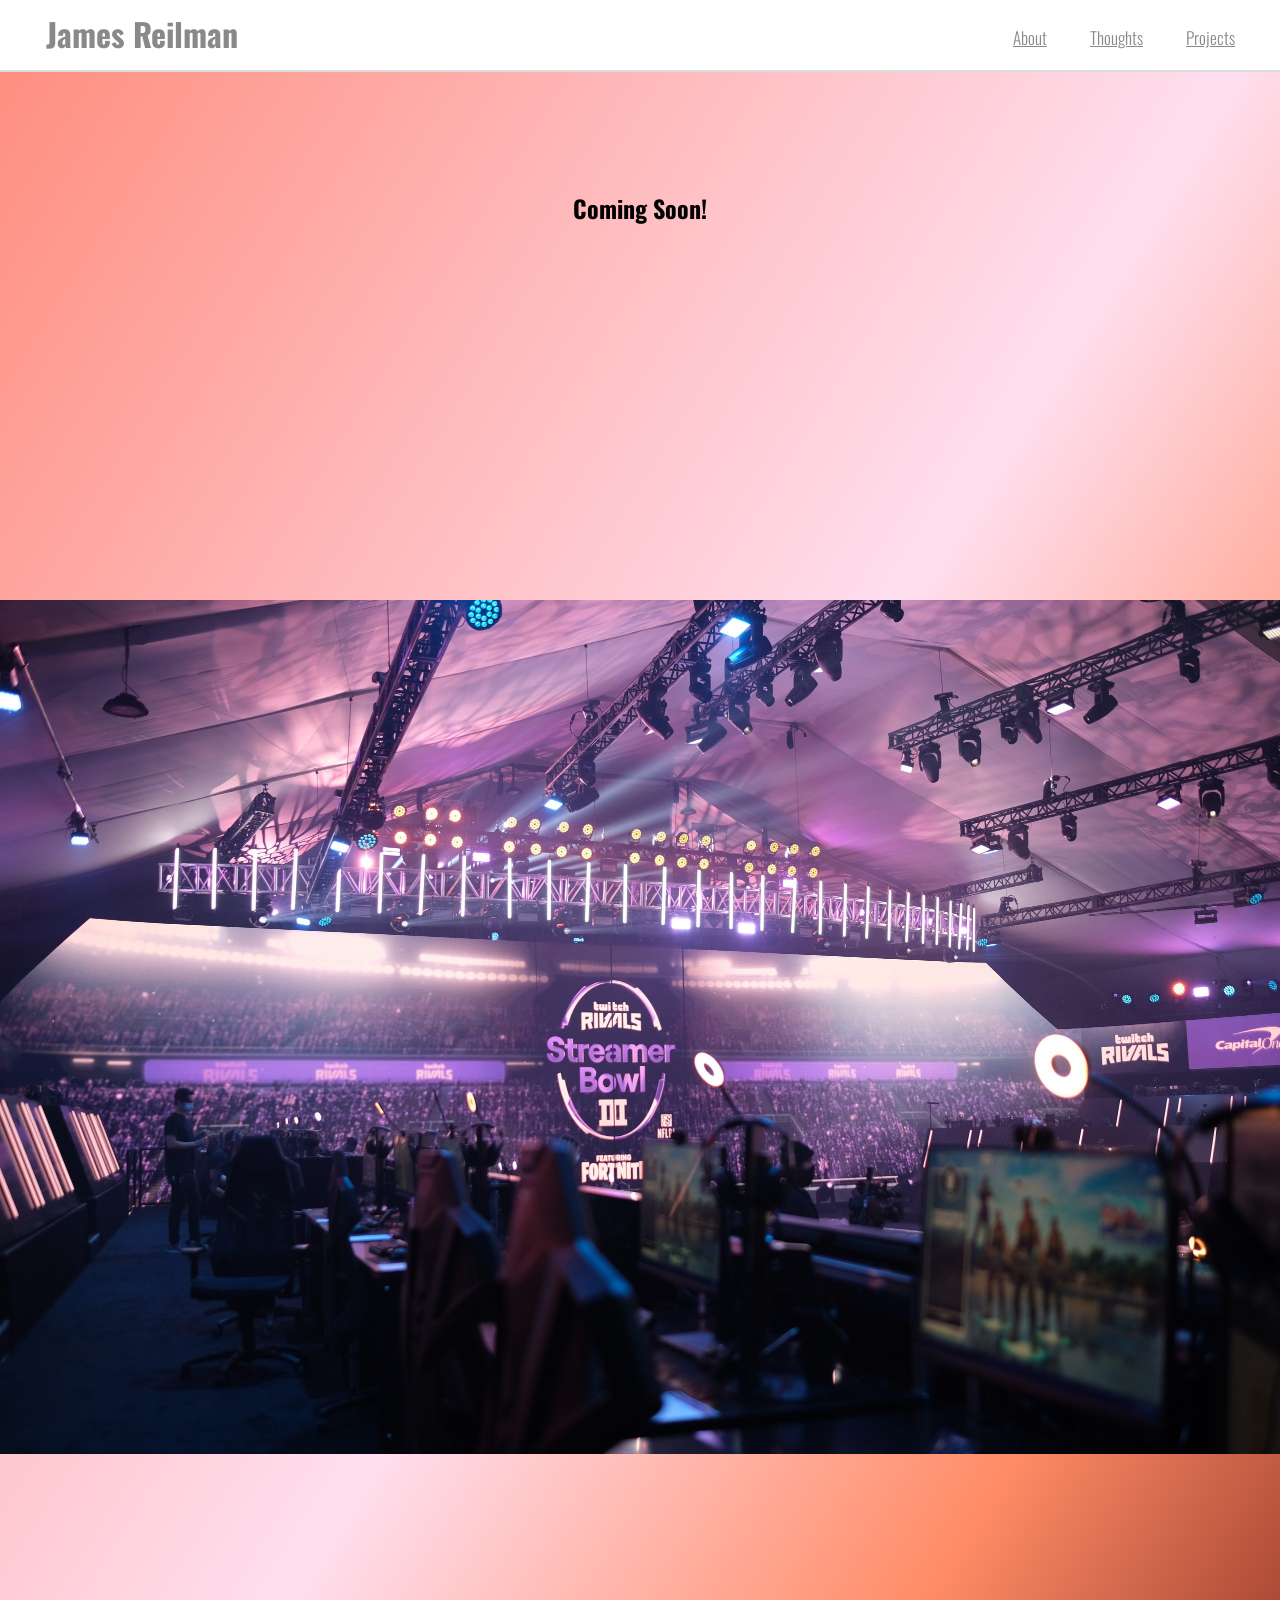
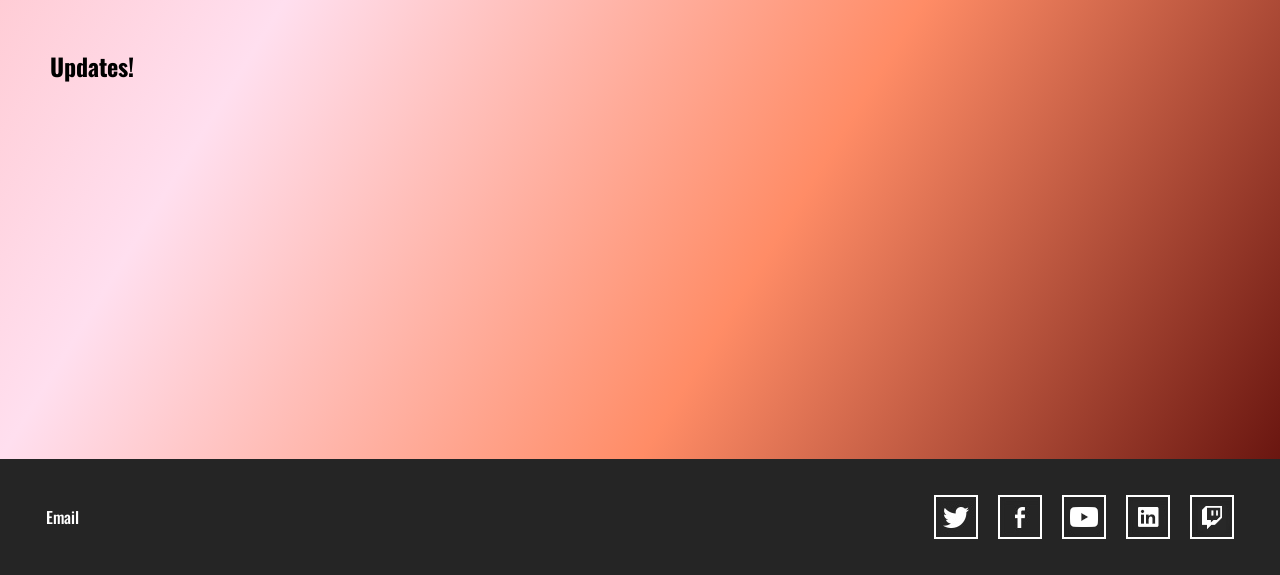
==== commit a4775b0a: "Site storage" ====
--- a/index.html
+++ b/index.html
@@ -2,172 +2,213 @@
 <html>
   <head>
     <link href='http://fonts.googleapis.com/css?family=Oswald:400,300' rel='stylesheet'>
-    <link href="http://s3.amazonaws.com/codecademy-content/courses/ltp2/css/bootstrap.min.css" rel="stylesheet">
-    <link href="style.css" rel="stylesheet">
+    <link href="css/style.css" rel="stylesheet">
   </head>
+
   <body>
-    <div class="header">
-      <div class="container">
-        <a href="#" class="logo-icon">
-          <img src="twitch.png">
-        </a>
-
-      <ul class="menu">
-        <li><a href="#">Calendar</a></li>
-        <li><a href="#">Browse</a></li>
-        <li><a href="twitter.com/twitchesports">Twitter</a></li>
-        <li class="dropdown">
-          <a href="#" class="dropdown-toggle">Profile <b class="caret"></b></a>
-          <ul class="dropdown-menu">
-            <li><a href="#">Profile</a></li>
-            <li><a href="#">Channel</a></li>
-            <li><a href="#">Video Manager</a></li>
-            <li><a href="#">Dashboard</a></li>
-            <li><a href="#">Messages</a></li>
-            <li><a href="#">Settings</a></li>
-            <li><a href="#">Log Out</a></li>
-          </ul>
-        </li>
-      </ul>
+    <div id="header">
+      <div class="">
+        <h1 class="home-icon">
+          <a href="#" class="header-link">
+            James Reilman
+          </a>
+        </h1>
+
+        <ul class="menu">
+          <li><a href="#">About</a></li>
+          <li><a href="#">Thoughts</a></li>
+          <li class="dropdown">
+            <a href="#" class="dropdown-toggle">Projects <b class="caret"></b></a>
+            <ul class="dropdown-menu">
+              <li><a href="#">Games</a></li>
+              <li><a href="#">Esport Memories</a></li>
+              <li><a href="#">Cooking</a></li>
+            </ul>
+          </li>
+        </ul>
+      </div>
     </div>
-  </div>
-
-    <div class="slider">
-
-      <div class="slide active-slide">
-        <div class="container">
-          <div class="row">
-            <div class="slide-copy video col-xs-12">
-              <div id="twitchPlayer"></div>
-            </div>
-          </div>
-        </div>
-      </div>      
-
-      <div class="slide slide-feature">
+
+    <div id="body">
+
+      <div class="feature">
+        <br>
+        <br>
+        <br>
+        <br>
+        <br>
+        <h2>Coming Soon!</h2>
+      </div>
+
+      <div class="highlight">
+        <img src="images/streamerbowl.jpg">
+      </div>
+
+      <div id="carousel">
+        <br>
+        <br>
+        <br>
+        <br>
+        <br>
+        <h2>Updates!</h2>
+      </div>
+
+      <!--<div class="slider">
+
+        <div class="slide active-slide slide-feature">
+          <div class="container">
+            <div class="row">
+              <div class="slide-copy col-xs-12">
+                <img src="images/lolworlds_logo.png">
+              </div>
+            </div>
+          </div>
+        </div>      
+
+        <div class="slide slide-feature">
+          <div class="container">
+            <div class="row">
+              <div class="col-xs-12">
+                <a href="http://twitch.tv/riotgames"><img src="images/lolworlds_logo.png"></a>
+                <a href="http://twitch.tv/riotgames">Watch Now</a>
+              </div>
+              
+            </div>
+          </div>      
+        </div> 
+
+        <div class="slide">
+          <div class="container">
+            <div class="row">
+              <div class="slide-copy col-xs-5">
+                <h1>Twitch Esports</h1>
+                <h2>Introducing Clips</h2>
+                <p>All your favorite content in bite-sized pieces. Simply tune in, and watch the best highlights from around the world. Think the game looks sick? Follow and tune in for the next broadcast!</p>
+                
+              </div>
+              <div class="slide-img col-xs-7">
+                <img src="http://s3.amazonaws.com/codecademy-content/courses/ltp2/img/flipboard/magazines.png">
+              </div>
+            </div>
+          </div>      
+        </div> 
+
+
+        <div class="slide">
+          <div class="container">
+            <div class="row">
+              <div class="slide-copy col-xs-5">
+                <h1>Badges & Widgets</h1>
+                <p>Level up your Esports experience by participating in Chat. You AND your favorite player both win when you play!</p>
+                
+              </div>
+            </div>
+          </div>      
+        </div> 
+
+      </div>
+
+      <div class="slider-nav">
+        <a href="#" class="arrow-prev"><p><</p></a>
+        <ul class="slider-dots">
+          <li class="dot active-dot">&bull;</li>
+          <li class="dot">&bull;</li>
+          <li class="dot">&bull;</li>
+          <li class="dot">&bull;</li>
+        </ul>
+        <a href="#" class="arrow-next"><p>></p></a>
+      </div> 
+      -->
+      <!--<div class="videoSection">
         <div class="container">
           <div class="row">
             <div class="col-xs-12">
-              <a href="twitch.tv/riotgames"><img src="lolworlds_logo.png"></a>
-              <a href="twitch.tv/riotgames">Watch Now</a>
-            </div>
-            
-          </div>
-        </div>      
-      </div> 
-
-      <div class="slide">
-        <div class="container">
+              <img src="calendar.png">
+            </div>
+          </div>
+        
           <div class="row">
-            <div class="slide-copy col-xs-5">
-              <h1>Twitch Esports</h1>
-              <h2>Introducing Clips</h2>
-              <p>All your favorite content in bite-sized pieces. Simply tune in, and watch the best highlights from around the world. Think the game looks sick? Follow and tune in for the next broadcast!</p>
+          <div id="videoPlayer">
+            <iframe id="ytplayer" type="text/html" width="640" height="390"
+    src="https://www.youtube.com/embed/M7lc1UVf-VE?showinfo=0"
+    frameborder="0"></iframe>
+            <iframe width="560" height="315" src="https://www.youtube.com/embed/videoseries?list=PL19501DCDB5767545" frameborder="0" allowfullscreen></iframe>
+          </div>-->
+
+  <!--         <div>
+            <a href="image1.jpg" class="lightbox"><img src="thumbnail1.jpg"></a>
+          </div> -->
+
+  <!--         <div>
+            <iframe 
+              src="http://player.twitch.tv/?channel=eleaguetv&autoplay=false" 
+              height="720" 
+              width="1280" 
+              frameborder="0" 
+              scrolling="no" 
+              autoplay="false" 
+              allowfullscreen="true">
+            </iframe>
+          </div> -->
+
+
+          <!--<div class="row content">
+            <div class="col-xs-6">
+              <a class="twitter-timeline" data-width="450" data-height="800" href="https://twitter.com/TwitchEsports">Tweets by TwitchEsports</a> <script async src="//platform.twitter.com/widgets.js" charset="utf-8"></script>
+              <a class="twitter-timeline" data-width="100%" data-height="500" data-theme="light" href="https://twitter.com/JamesReilman">Tweets by JamesReilman</a> <script async src="//platform.twitter.com/widgets.js" charset="utf-8"></script>
+            </div>
+
+            <div class="col-xs-6">
+              <div class="youtube">
+                <a href="D4-7Lu-8Cn0" class="lightbox video"><img style="width:450px" src="https://i.ytimg.com/vi/D4-7Lu-8Cn0/sddefault.jpg"></a>
+              </div>
               
-            </div>
-            <div class="slide-img col-xs-7">
-              <img src="http://s3.amazonaws.com/codecademy-content/courses/ltp2/img/flipboard/magazines.png">
-            </div>
-          </div>
-        </div>      
-      </div> 
-
-
-      <div class="slide">
-        <div class="container">
-          <div class="row">
-            <div class="slide-copy col-xs-5">
-              <h1>Badges & Widgets</h1>
-              <p>Level up your Esports experience by participating in Chat. You AND your favorite player both win when you play!</p>
-              
-              <ul class="get-app">
-                <li><a href="#"><img src="http://s3.amazonaws.com/codecademy-content/courses/ltp2/img/flipboard/ios.png"></a></li>
-                <li><a href="#"><img src="http://s3.amazonaws.com/codecademy-content/courses/ltp2/img/flipboard/android.png"></a></li>
-                <li><a href="#"><img src="http://s3.amazonaws.com/codecademy-content/courses/ltp2/img/flipboard/windows.png"></a></li>
-                <li><a href="#"><img src="http://s3.amazonaws.com/codecademy-content/courses/ltp2/img/flipboard/blackberry.png"></a></li>
-              </ul>
-            </div>
-            <div class="slide-img col-xs-7">
-              <img src="badges.jpeg">
-            </div>
-          </div>
-        </div>      
-      </div> 
+              <div class="youtube">
+                <a href="xlfUC53T-Ag" class="lightbox video"><img style="width:450px" src="https://i.ytimg.com/vi/xlfUC53T-Ag/sddefault.jpg"></a>
+              </div>
+            </div>
+          </div>
+          
+          <div>
+            <pre id="response"></pre>
+          </div>
+        </div>
+      </div>-->
 
     </div>
 
-    <div class="slider-nav">
-      <a href="#" class="arrow-prev"><img src="http://s3.amazonaws.com/codecademy-content/courses/ltp2/img/flipboard/arrow-prev.png"></a>
-      <ul class="slider-dots">
-        <li class="dot active-dot">&bull;</li>
-        <li class="dot">&bull;</li>
-        <li class="dot">&bull;</li>
-        <li class="dot">&bull;</li>
-      </ul>
-      <a href="#" class="arrow-next"><img src="http://s3.amazonaws.com/codecademy-content/courses/ltp2/img/flipboard/arrow-next.png"></a>
-    </div> 
-    
-    <div class="videoSection">
-      <div class="container">
-        <div class="row">
-          <div class="col-xs-12">
-            <img src="calendar.png">
-          </div>
-        </div>
-      
-        <!--<div class="row">
-        <div id="videoPlayer">
-          <iframe id="ytplayer" type="text/html" width="640" height="390"
-  src="https://www.youtube.com/embed/M7lc1UVf-VE?showinfo=0"
-  frameborder="0"></iframe>
-          <iframe width="560" height="315" src="https://www.youtube.com/embed/videoseries?list=PL19501DCDB5767545" frameborder="0" allowfullscreen></iframe>
-        </div>-->
-
-<!--         <div>
-          <a href="image1.jpg" class="lightbox"><img src="thumbnail1.jpg"></a>
-        </div> -->
-
-<!--         <div>
-          <iframe 
-            src="http://player.twitch.tv/?channel=eleaguetv&autoplay=false" 
-            height="720" 
-            width="1280" 
-            frameborder="0" 
-            scrolling="no" 
-            autoplay="false" 
-            allowfullscreen="true">
-          </iframe>
-        </div> -->
-
-
-        <div class="row content">
-          <div class="col-xs-6">
-            <a class="twitter-timeline" data-width="450" data-height="800" href="https://twitter.com/TwitchEsports">Tweets by TwitchEsports</a> <script async src="//platform.twitter.com/widgets.js" charset="utf-8"></script>
-            <!--<a class="twitter-timeline" data-width="100%" data-height="500" data-theme="light" href="https://twitter.com/JamesReilman">Tweets by JamesReilman</a> <script async src="//platform.twitter.com/widgets.js" charset="utf-8"></script>-->
-          </div>
-
-          <div class="col-xs-6">
-            <div class="youtube">
-              <a href="D4-7Lu-8Cn0" class="lightbox video"><img style="width:450px" src="https://i.ytimg.com/vi/D4-7Lu-8Cn0/sddefault.jpg"></a>
-            </div>
-            
-            <div class="youtube">
-              <a href="xlfUC53T-Ag" class="lightbox video"><img style="width:450px" src="https://i.ytimg.com/vi/xlfUC53T-Ag/sddefault.jpg"></a>
-            </div>
-          </div>
-        </div>
-        <!--<div>
-          <pre id="response"></pre>
-        </div>-->
+    <div id="footer">
+      <div>
+        <nav>
+          <a href="mailto: james.reilman@gmail.com">Email</a>
+        </nav>
+
+        <ul>
+          <li>
+              <a href="http://twitter.com/baroncast/" id="twitter">twitter</a>
+          </li>
+          <li>
+            <a href="http://facebook.com/jamesreilman/" id="facebook">facebook</a>
+          </li>
+          <li>
+            <a href="http://linkedin.com/jamesreilman/" id="youtube">youtube</a>
+          </li>
+          <li>
+            <a href="http://linkedin.com/jamesreilman/" id="linkedin">linkedin</a>
+          </li>
+          <li>
+            <a href="http://twitch.tv/baroncast/" id="twitch">twitch</a>
+          </li>
+        </ul>
       </div>
     </div>
 
-    <script src="youtube.js" type="text/javascript"></script>
     <script src="https://apis.google.com/js/client.js?onload=onClientLoad" type="text/javascript"></script>
     <script src="https://ajax.googleapis.com/ajax/libs/jquery/2.2.0/jquery.min.js"></script>
     <script src="app.js"></script>
     <script src="lightbox.js"></script>
+    <!--<script src="youtube.js" type="text/javascript"></script>
     <script src= "http://player.twitch.tv/js/embed/v1.js"></script>
-    <script type="text/javascript" src="twitch.js"></script>
+    <script type="text/javascript" src="twitch.js"></script>-->
   </body>
 </html>
--- a/css/style.css
+++ b/css/style.css
@@ -0,0 +1,429 @@
+/* General */
+
+body {
+  margin: 0px;
+
+  font-family: 'Oswald', sans-serif;
+}
+
+p {
+  vertical-align: middle;
+  margin: 0px;
+}
+
+/* Header */
+
+#header {
+  background-color: rgba(255, 255, 255, 0.95);
+  border-bottom: 2px solid #ddd;
+  
+  font-family: 'Oswald', sans-serif;
+  font-weight: 300;
+  
+  position: fixed;
+  top: 0;
+
+  width: 100%;
+  margin: 0;
+}
+
+#header div {
+  margin: 0 auto;
+  overflow: hidden;
+  padding: 0;
+  padding-left: 36px;
+}
+
+.home-icon {
+  width: 200px;
+  height: 50px;
+  margin: 10px;
+  display: inline-block;
+  float: left;
+}
+
+.header-link {
+  text-decoration: none;
+  color: #898989;
+}
+
+
+/* Menu */ 
+
+#header .menu {
+  display: inline-block;
+  float: right;
+  list-style: none;
+
+  height: 20px;
+  padding: 15px;
+  margin: 10px;
+}
+
+.menu > li {
+  display: inline;
+  padding-left: 20px;
+  padding-right: 20px;
+
+  font-size: 17px;
+}
+
+.menu a {
+  color: #898989;
+}
+
+/* Dropdown */
+
+.dropdown-menu {
+  font-size: 16px;
+  margin-top: 5px;
+  min-width: 10px;
+  z-index: 9;
+  border: 1px solid #ddd;
+  background-color: rgba(255,255,255);
+  display: none;
+}
+
+.dropdown-menu li a {
+  color: #898989;
+  padding: 6px 20px;
+  font-weight: 300;
+}
+
+/* Body */
+#body {
+  background: linear-gradient(to bottom right, #fe8c7c, #ffdfef 50%, #ff8c66 75%, #6a1610);
+  margin: 0px;
+}
+
+/* Feature */
+.feature {
+  height: 500px;
+  padding: 50px;
+}
+
+.feature h2 {
+  color: #000;
+  font-size: 30;
+  text-align: center;
+}
+
+/* Highlight */
+.highlight img {
+  width: 100%;
+}
+
+/* Carousel */
+
+#carousel {
+  height: 500px;
+  padding: 50px;
+}
+
+.slider {
+  position: relative;
+  width: 100%;
+  height: 480px;
+  border-bottom: 1px solid #ddd;
+}
+
+.slide {
+  background: transparent url('http://s3.amazonaws.com/codecademy-content/courses/ltp2/img/flipboard/feature-gradient-transparent.png') center center no-repeat;
+  background-size: cover;
+  display: none;
+  position: absolute;
+  top: 0;
+  left: 0;
+  width: 100%;
+  height: 100%;
+}
+
+.active-slide {
+    display: block;
+}
+
+.slide-copy h1 {
+  color: #363636;  
+  
+  font-family: 'Oswald', sans-serif;
+  font-weight: 400;
+  
+  font-size: 40px;
+  margin-top: 105px;
+  margin-bottom: 0px;
+}
+
+.slide-copy h2 {
+  color: #b7b7b7;
+  
+  font-family: 'Oswald', sans-serif;
+  font-weight: 400;
+  
+  font-size: 40px;
+  margin: 5px;
+}
+
+.slide-copy p {
+  color: #959595;
+  font-family: Georgia, "Times New Roman", serif;
+  font-size: 1.15em;
+  line-height: 1.75em;
+  margin-bottom: 15px;
+  margin-top: 16px;
+}
+
+.slide-img {
+  text-align: right;
+}
+
+/* Slide feature */
+
+.slide-feature {
+  text-align: center;
+  background-image: url('../images/lolworlds.png');
+  height: 470px;
+}
+
+.slide-feature img {
+  margin-top: 112px;
+  margin-bottom: 28px;
+}
+
+.slide-feature a {
+  display: block;
+  color: #6fc5e0;
+  
+  font-family: "HelveticaNeueMdCn", Helvetica, sans-serif;
+  font-family: 'Oswald', sans-serif;
+  font-weight: 400;
+  
+  font-size: 20px;
+}
+
+.slider-nav {
+  text-align: center;
+  margin-top: 10px;
+}
+
+.arrow-prev, .arrow-next {
+  height: 20px;
+  padding: 7px;
+  margin: 16px;
+  display: inline-block;
+  text-decoration: none;
+  color: #898989;
+  font-weight: bold;
+  font-size: 18px;
+}
+
+.slider-dots {
+  list-style: none;
+  display: inline-block;
+  padding-left: 0;
+  vertical-align: middle;
+  margin: 16px;
+}
+
+.slider-dots li {
+  color: #bbbcbc;
+  display: inline;
+  font-size: 30px;
+  margin-right: 5px;
+}
+
+.slider-dots li.active-dot {
+  color: #363636;
+}
+
+/* Footer */
+
+#footer {
+  background: #252525;
+  margin: 0px;
+  padding: 36px;
+}
+
+#footer nav {
+  display: inline-block;
+  float: left;
+  vertical-align: middle;
+  padding: 10px;
+}
+#footer ul {
+  display: inline-block;
+  float: right;
+}
+
+#footer div {
+  margin: 0 auto;
+  overflow: hidden;
+  padding: 0;
+}
+#footer div p {
+  color: #fff;
+  float: left;
+  line-height: 44px;
+  margin: 0 0 0 10px;
+  padding: 0;
+}
+#footer div ul {
+  display: block;
+  float: right;
+  margin: 0;
+  overflow: hidden;
+  padding: 0;
+  width: 320px;
+}
+#footer div ul li {
+  display: block;
+  float: left;
+  list-style: none;
+  margin: 0 10px;
+  padding: 0;
+  width: 44px;
+}
+#footer div ul li a {
+  background: url(../images/icons.png) no-repeat 0 0;
+  display: block;
+  height: 44px;
+  margin: 0;
+  padding: 0;
+  text-indent: -99999px;
+  width: 44px;
+}
+#footer div ul li #twitter {
+  background-position: 0 0;
+}
+#footer div ul li #twitter:hover {
+  background-position: -44px 0;
+}
+#footer div ul li #facebook {
+  background-position: 0 -44px;
+}
+#footer div ul li #facebook:hover {
+  background-position: -44px -44px;
+}
+#footer div ul li #youtube {
+  background-position: 0 -88px;
+}
+#footer div ul li #youtube:hover {
+  background-position: -44px -88px;
+}
+#footer div ul li #linkedin {
+  background-position: 0 -132px;
+}
+#footer div ul li #linkedin:hover {
+  background-position: -44px -132px;
+}
+
+#footer div ul li #twitch {
+  background-position: 0 -176px;
+}
+#footer div ul li #twitch:hover {
+  background-position: -44px -176px;
+}
+
+#footer a {
+  text-decoration: none;
+  color: #fff;
+  font-weight: 500;
+  font-size: 1em;
+}
+
+/* App links */
+
+.get-app {
+  list-style: none;
+  padding-bottom: 9px;
+  padding-left: 0px;
+  padding-top: 9px;
+}
+
+.get-app li {
+  float: left;
+  margin-bottom: 5px;
+  margin-right: 5px;
+}
+
+.get-app img {
+  height: 40px;
+}
+
+.video {
+  text-align: center;
+}
+
+.videoSection {
+  margin-top: 50px;
+}
+
+.youtube {
+  margin-bottom: 20px;
+}
+
+.content {
+  margin-top: 50px;
+}
+
+.lightbox {
+
+}
+
+#lightbox {
+  position: fixed;
+  top: 0;
+  left: 0;
+  width: 100%;
+  height: 100%;
+  background: rgba(0,0,0,.7);
+  text-align: center;
+}
+
+#lightbox img {
+  box-shadow: 0 0 25px #111;
+  -webkit-box-shadow: 0 0 25px #111;
+  -mox-box-shadow: 0 0 25px #111;
+  max-width: 980px;
+}
+
+.sixteen-nine {
+  margin: 0 auto;
+  height: 0;
+  padding-bottom: 56.25%;
+  position: relative;
+}
+
+.sixteen-nine iframe {
+  position: absolute;
+  top: 0;
+  left: 0;
+  width: 100%;
+  height: 100%;
+  box-shadow: 0 0 25px #111;
+  -webkit-box-shadow: 0 0 25px #111;
+  -mox-box-shadow: 0 0 25px #111;
+}
+
+.timeline {
+  text-align:center;
+}
+
+#container {
+  position: fixed;
+  top: 50%;
+  transform: translateY(-50%);
+  -webkit-transform: translateY(-50%);
+  -ms-transform: translateY(-50%);
+  width: 75%;
+  left: 12.5%;
+  text-align: center;
+}
+
+#container p {
+  text-align: right;
+  color: #fff;
+  margin-top: -20px;
+  margin-right: 20px;
+  font-size: 16px;
+  cursor: pointer;
+}
